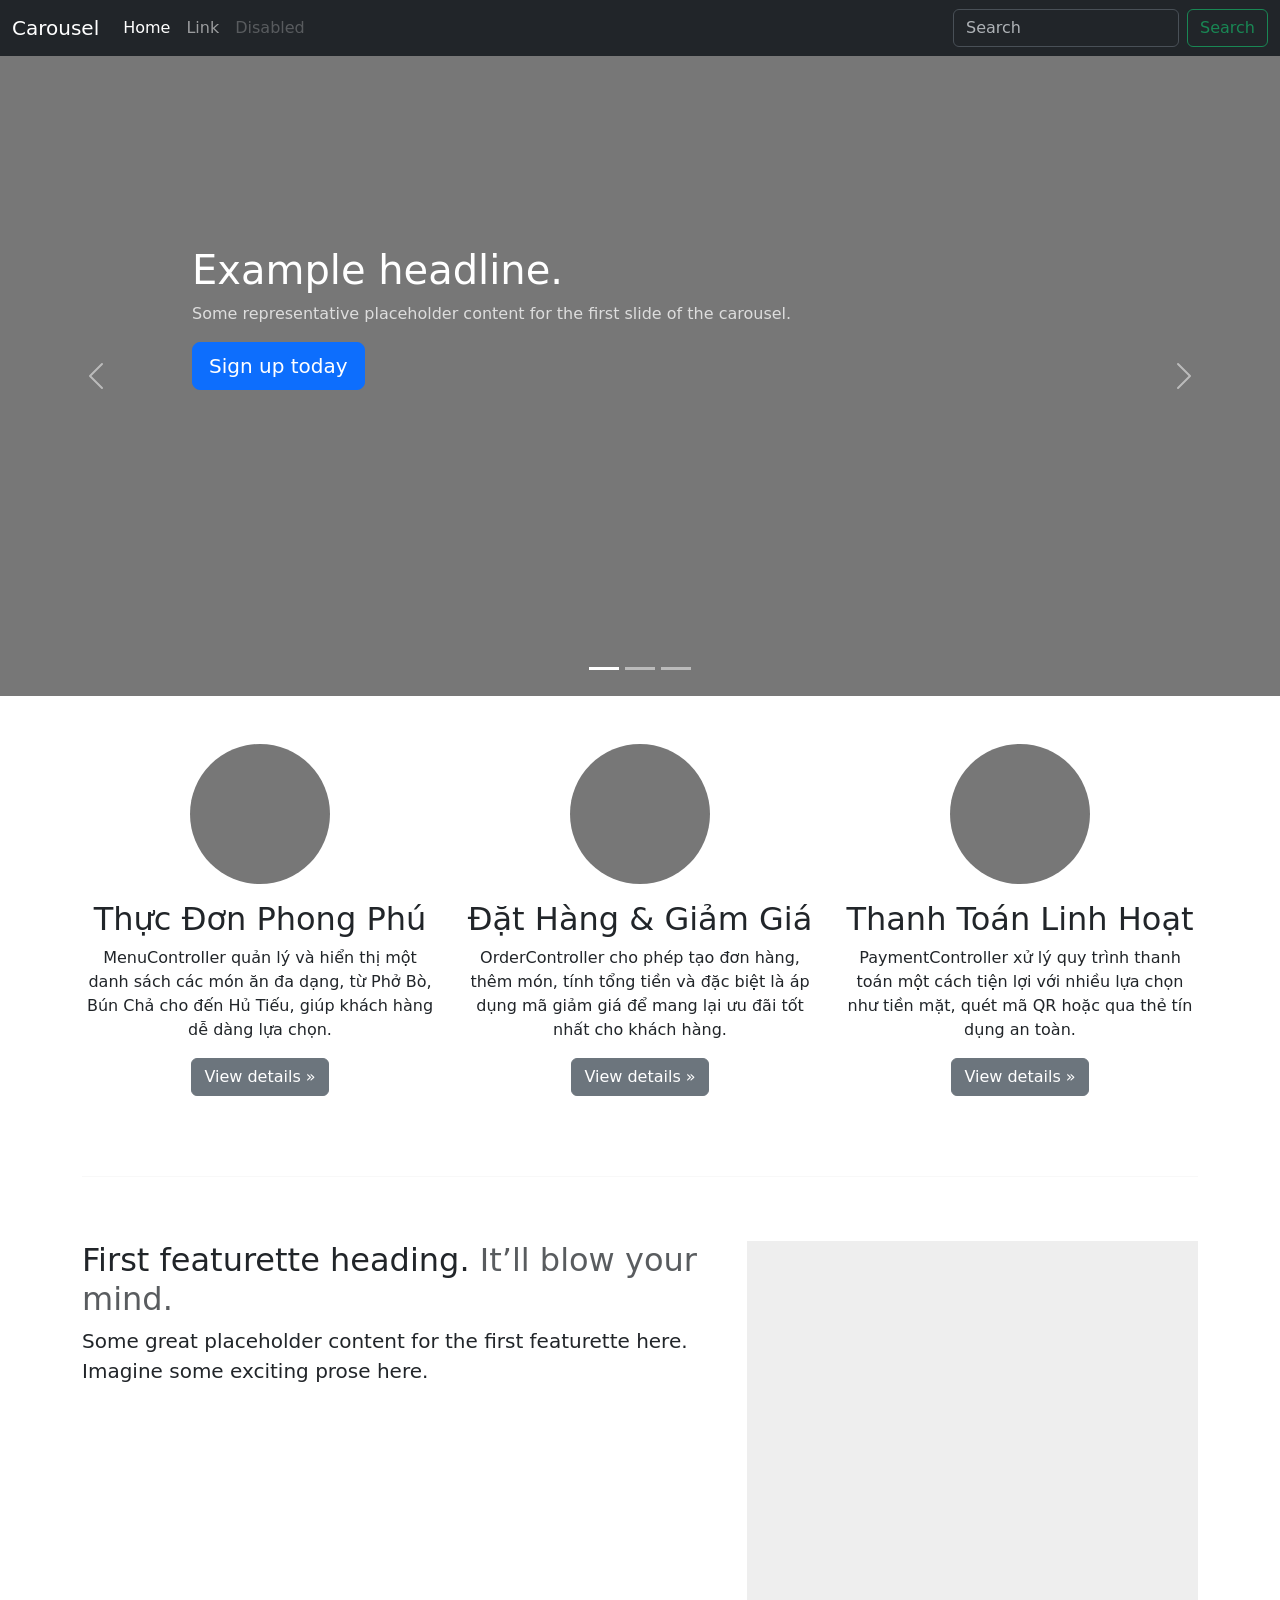
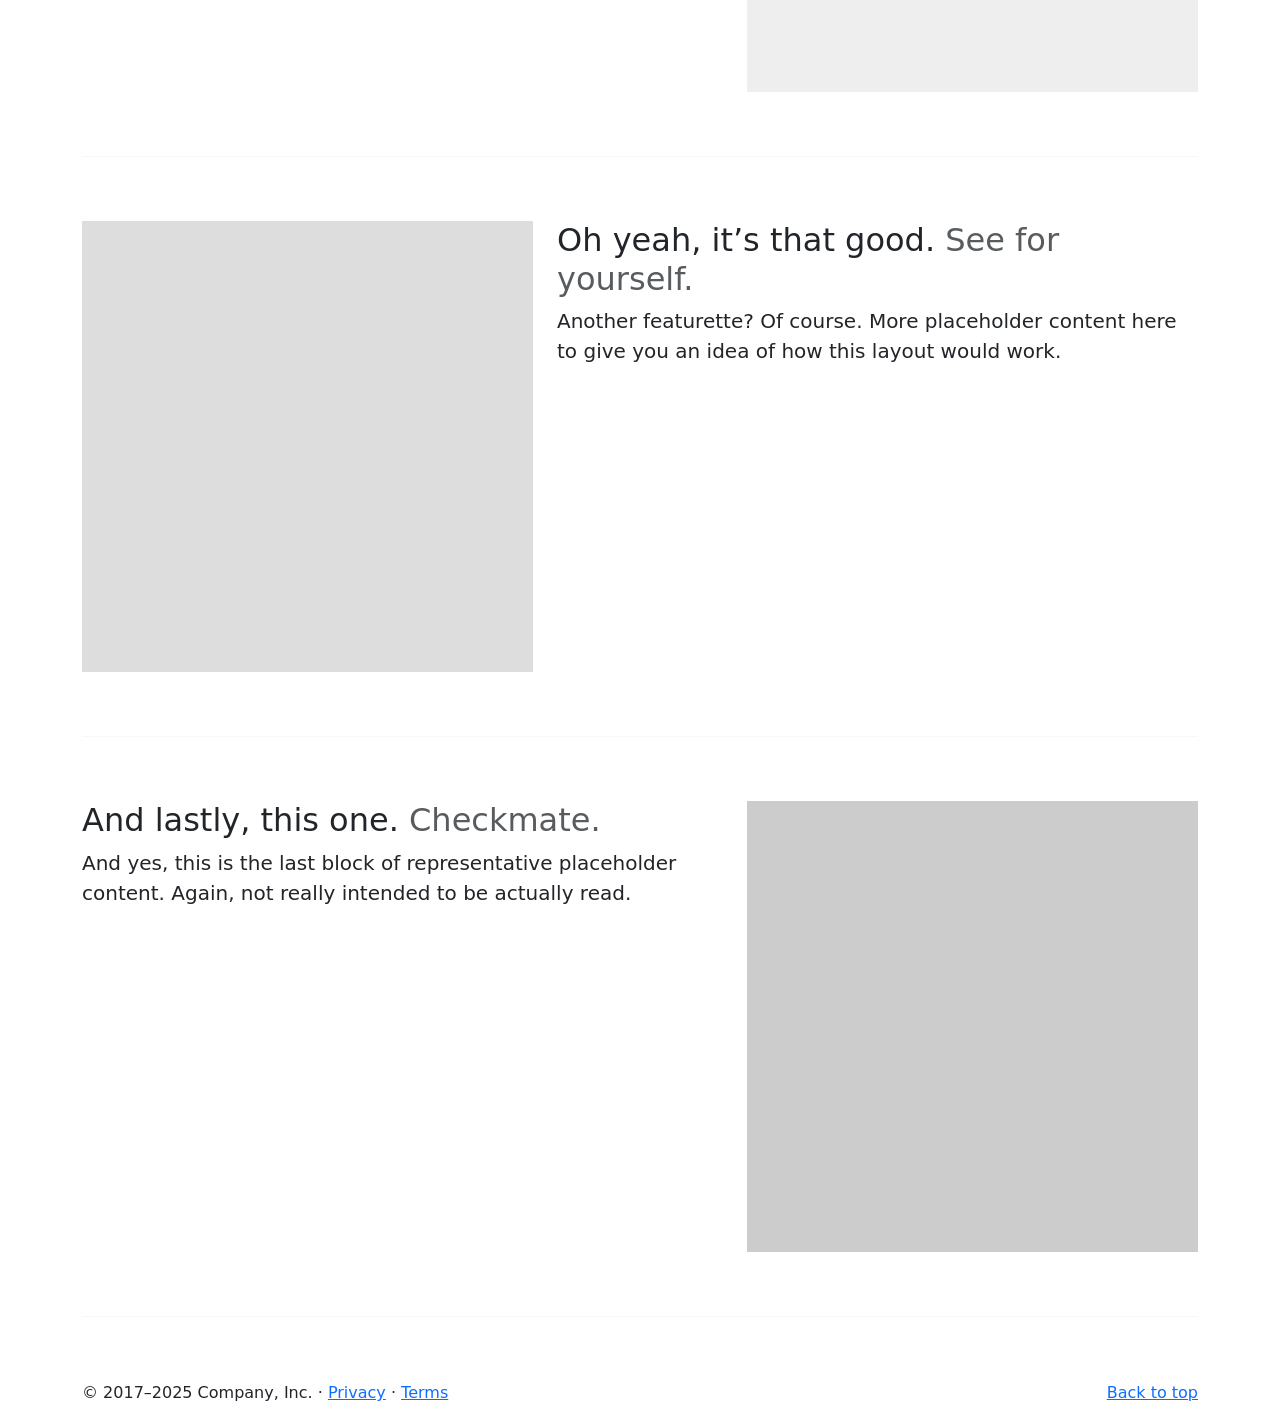
==== src/view/index.html @ 0b83746d "Thêm folder src/view chứa file index.html" ====
<!doctype html>
<html lang="en" data-bs-theme="auto">
  <head>
    <meta charset="utf-8">
    <meta name="viewport" content="width=device-width, initial-scale=1">
    <title>Carousel Template · Bootstrap v5.3</title>

    <link href="https://cdn.jsdelivr.net/npm/bootstrap@5.3.0/dist/css/bootstrap.min.css" rel="stylesheet">

    <style>
      /* --- styles giống demo Bootstrap --- */
      .bd-placeholder-img {
        font-size: 1.125rem;
        text-anchor: middle;
        -webkit-user-select: none;
        -moz-user-select: none;
        user-select: none;
      }

      @media (min-width: 768px) {
        .bd-placeholder-img-lg {
          font-size: 3.5rem;
        }
      }

      .b-example-divider {
        height: 3rem;
        background-color: rgba(0, 0, 0, .1);
        border: solid rgba(0, 0, 0, .15);
        border-width: 1px 0;
        box-shadow: inset 0 .5em 1.5em rgba(0, 0, 0, .1), inset 0 .125em .5em rgba(0, 0, 0, .15);
      }

      .b-example-vr {
        flex-shrink: 0;
        width: 1.5rem;
        height: 100vh;
      }

      .bi {
        vertical-align: -.125em;
        fill: currentColor;
      }

      .nav-scroller {
        position: relative;
        z-index: 2;
        height: 2.75rem;
        overflow-y: hidden;
      }

      .nav-scroller .nav {
        display: flex;
        flex-wrap: nowrap;
        padding-bottom: 1rem;
        margin-top: -1px;
        overflow-x: auto;
        text-align: center;
        white-space: nowrap;
        -webkit-overflow-scrolling: touch;
      }

      /* ensure content không bị che bởi navbar fixed-top */
      body {
        padding-top: 56px;
      }

      /* carousel sizing so it looks like demo */
      :root { --carousel-height: 32rem; }
      @media (min-width: 768px) { :root { --carousel-height: 40rem; } }
      .carousel-item {
        height: var(--carousel-height);
      }
      .carousel-item > svg {
        position: absolute;
        top: 0;
        left: 0;
        width: 100%;
        height: 100%;
      }
      .carousel-caption {
        top: 50%;
        transform: translateY(-50%);
        text-align: left;
      }

      .marketing {
        margin-top: 3rem;
        margin-bottom: 3rem;
      }

      .featurette-divider {
        margin: 4rem 0;
        border-top: 1px solid rgba(0,0,0,.1);
      }

      .featurette-image {
        width: 100%;
        height: auto;
      }
    </style>
  </head>
  <body>

<header data-bs-theme="dark">
  <nav class="navbar navbar-expand-md navbar-dark fixed-top bg-dark">
    <div class="container-fluid">
      <a class="navbar-brand" href="#">Carousel</a>
      <button class="navbar-toggler" type="button" data-bs-toggle="collapse" data-bs-target="#navbarCollapse"
              aria-controls="navbarCollapse" aria-expanded="false" aria-label="Toggle navigation">
        <span class="navbar-toggler-icon"></span>
      </button>
      <div class="collapse navbar-collapse" id="navbarCollapse">
        <ul class="navbar-nav me-auto mb-2 mb-md-0">
          <li class="nav-item">
            <a class="nav-link active" aria-current="page" href="#">Home</a>
          </li>
          <li class="nav-item">
            <a class="nav-link" href="#">Link</a>
          </li>
          <li class="nav-item">
            <a class="nav-link disabled" tabindex="-1" aria-disabled="true">Disabled</a>
          </li>
        </ul>
        <form class="d-flex" role="search">
          <input class="form-control me-2" type="search" placeholder="Search" aria-label="Search">
          <button class="btn btn-outline-success" type="submit">Search</button>
        </form>
      </div>
    </div>
  </nav>
</header>

<main>

  <div id="myCarousel" class="carousel slide mb-5" data-bs-ride="carousel">
    <div class="carousel-indicators">
      <button type="button" data-bs-target="#myCarousel" data-bs-slide-to="0" class="active" aria-current="true"
              aria-label="Slide 1"></button>
      <button type="button" data-bs-target="#myCarousel" data-bs-slide-to="1" aria-label="Slide 2"></button>
      <button type="button" data-bs-target="#myCarousel" data-bs-slide-to="2" aria-label="Slide 3"></button>
    </div>
    <div class="carousel-inner">
      <div class="carousel-item active">
        <svg class="bd-placeholder-img" width="100%" height="100%" xmlns="http://www.w3.org/2000/svg"
             aria-hidden="true" preserveAspectRatio="xMidYMid slice" focusable="false">
          <rect width="100%" height="100%" fill="#777"></rect>
        </svg>
        <div class="container">
          <div class="carousel-caption text-start">
            <h1>Example headline.</h1>
            <p class="opacity-75">Some representative placeholder content for the first slide of the carousel.</p>
            <p><a class="btn btn-lg btn-primary" href="#">Sign up today</a></p>
          </div>
        </div>
      </div>

      <div class="carousel-item">
        <svg class="bd-placeholder-img" width="100%" height="100%" xmlns="http://www.w3.org/2000/svg"
             aria-hidden="true" preserveAspectRatio="xMidYMid slice" focusable="false">
          <rect width="100%" height="100%" fill="#666"></rect>
        </svg>
        <div class="container">
          <div class="carousel-caption">
            <h1>Another example headline.</h1>
            <p>Some representative placeholder content for the second slide of the carousel.</p>
            <p><a class="btn btn-lg btn-primary" href="#">Learn more</a></p>
          </div>
        </div>
      </div>

      <div class="carousel-item">
        <svg class="bd-placeholder-img" width="100%" height="100%" xmlns="http://www.w3.org/2000/svg"
             aria-hidden="true" preserveAspectRatio="xMidYMid slice" focusable="false">
          <rect width="100%" height="100%" fill="#555"></rect>
        </svg>
        <div class="container">
          <div class="carousel-caption text-end">
            <h1>One more for good measure.</h1>
            <p>Some representative placeholder content for the third slide of this carousel.</p>
            <p><a class="btn btn-lg btn-primary" href="#">Browse gallery</a></p>
          </div>
        </div>
      </div>
    </div>

    <button class="carousel-control-prev" type="button" data-bs-target="#myCarousel" data-bs-slide="prev">
      <span class="carousel-control-prev-icon" aria-hidden="true"></span>
      <span class="visually-hidden">Previous</span>
    </button>
    <button class="carousel-control-next" type="button" data-bs-target="#myCarousel" data-bs-slide="next">
      <span class="carousel-control-next-icon" aria-hidden="true"></span>
      <span class="visually-hidden">Next</span>
    </button>
  </div>

  <div class="container marketing">

    <div class="row">
      <div class="col-lg-4 text-center">
        <svg class="bd-placeholder-img rounded-circle" width="140" height="140" xmlns="http://www.w3.org/2000/svg"
             role="img" aria-label="Placeholder" preserveAspectRatio="xMidYMid slice" focusable="false">
          <rect width="100%" height="100%" fill="#777"></rect>
        </svg>
        <h2 class="fw-normal mt-3">Thực Đơn Phong Phú</h2>
        <p>MenuController quản lý và hiển thị một danh sách các món ăn đa dạng, từ Phở Bò, Bún Chả cho đến Hủ Tiếu, giúp khách hàng dễ dàng lựa chọn.</p>
        <p><a class="btn btn-secondary" href="#">View details »</a></p>
      </div>

      <div class="col-lg-4 text-center">
        <svg class="bd-placeholder-img rounded-circle" width="140" height="140" xmlns="http://www.w3.org/2000/svg"
             role="img" aria-label="Placeholder" preserveAspectRatio="xMidYMid slice" focusable="false">
          <rect width="100%" height="100%" fill="#777"></rect>
        </svg>
        <h2 class="fw-normal mt-3">Đặt Hàng & Giảm Giá</h2>
        <p>OrderController cho phép tạo đơn hàng, thêm món, tính tổng tiền và đặc biệt là áp dụng mã giảm giá để mang lại ưu đãi tốt nhất cho khách hàng.</p>
        <p><a class="btn btn-secondary" href="#">View details »</a></p>
      </div>

      <div class="col-lg-4 text-center">
        <svg class="bd-placeholder-img rounded-circle" width="140" height="140" xmlns="http://www.w3.org/2000/svg"
             role="img" aria-label="Placeholder" preserveAspectRatio="xMidYMid slice" focusable="false">
          <rect width="100%" height="100%" fill="#777"></rect>
        </svg>
        <h2 class="fw-normal mt-3">Thanh Toán Linh Hoạt</h2>
        <p>PaymentController xử lý quy trình thanh toán một cách tiện lợi với nhiều lựa chọn như tiền mặt, quét mã QR hoặc qua thẻ tín dụng an toàn.</p>
        <p><a class="btn btn-secondary" href="#">View details »</a></p>
      </div>
    </div>

    <hr class="featurette-divider">

    <div class="row featurette">
      <div class="col-md-7">
        <h2 class="featurette-heading">First featurette heading. <span class="text-muted">It’ll blow your mind.</span></h2>
        <p class="lead">Some great placeholder content for the first featurette here. Imagine some exciting prose here.</p>
      </div>
      <div class="col-md-5">
        <svg class="bd-placeholder-img bd-placeholder-img-lg featurette-image img-fluid mx-auto" width="500" height="500"
             xmlns="http://www.w3.org/2000/svg" role="img" aria-label="Placeholder" preserveAspectRatio="xMidYMid slice" focusable="false">
          <rect width="100%" height="100%" fill="#eee"></rect>
        </svg>
      </div>
    </div>

    <hr class="featurette-divider">

    <div class="row featurette">
      <div class="col-md-7 order-md-2">
        <h2 class="featurette-heading">Oh yeah, it’s that good. <span class="text-muted">See for yourself.</span></h2>
        <p class="lead">Another featurette? Of course. More placeholder content here to give you an idea of how this layout would work.</p>
      </div>
      <div class="col-md-5 order-md-1">
        <svg class="bd-placeholder-img bd-placeholder-img-lg featurette-image img-fluid mx-auto" width="500" height="500"
             xmlns="http://www.w3.org/2000/svg" role="img" aria-label="Placeholder" preserveAspectRatio="xMidYMid slice" focusable="false">
          <rect width="100%" height="100%" fill="#ddd"></rect>
        </svg>
      </div>
    </div>

    <hr class="featurette-divider">

    <div class="row featurette">
      <div class="col-md-7">
        <h2 class="featurette-heading">And lastly, this one. <span class="text-muted">Checkmate.</span></h2>
        <p class="lead">And yes, this is the last block of representative placeholder content. Again, not really intended to be actually read.</p>
      </div>
      <div class="col-md-5">
        <svg class="bd-placeholder-img bd-placeholder-img-lg featurette-image img-fluid mx-auto" width="500" height="500"
             xmlns="http://www.w3.org/2000/svg" role="img" aria-label="Placeholder" preserveAspectRatio="xMidYMid slice" focusable="false">
          <rect width="100%" height="100%" fill="#ccc"></rect>
        </svg>
      </div>
    </div>

    <hr class="featurette-divider">

  </div> <footer class="container">
    <p class="float-end"><a href="#">Back to top</a></p>
    <p>© 2017–2025 Company, Inc. · <a href="#">Privacy</a> · <a href="#">Terms</a></p>
  </footer>

</main>

<script src="https://cdn.jsdelivr.net/npm/bootstrap@5.3.0/dist/js/bootstrap.bundle.min.js"></script>
</body>
</html>
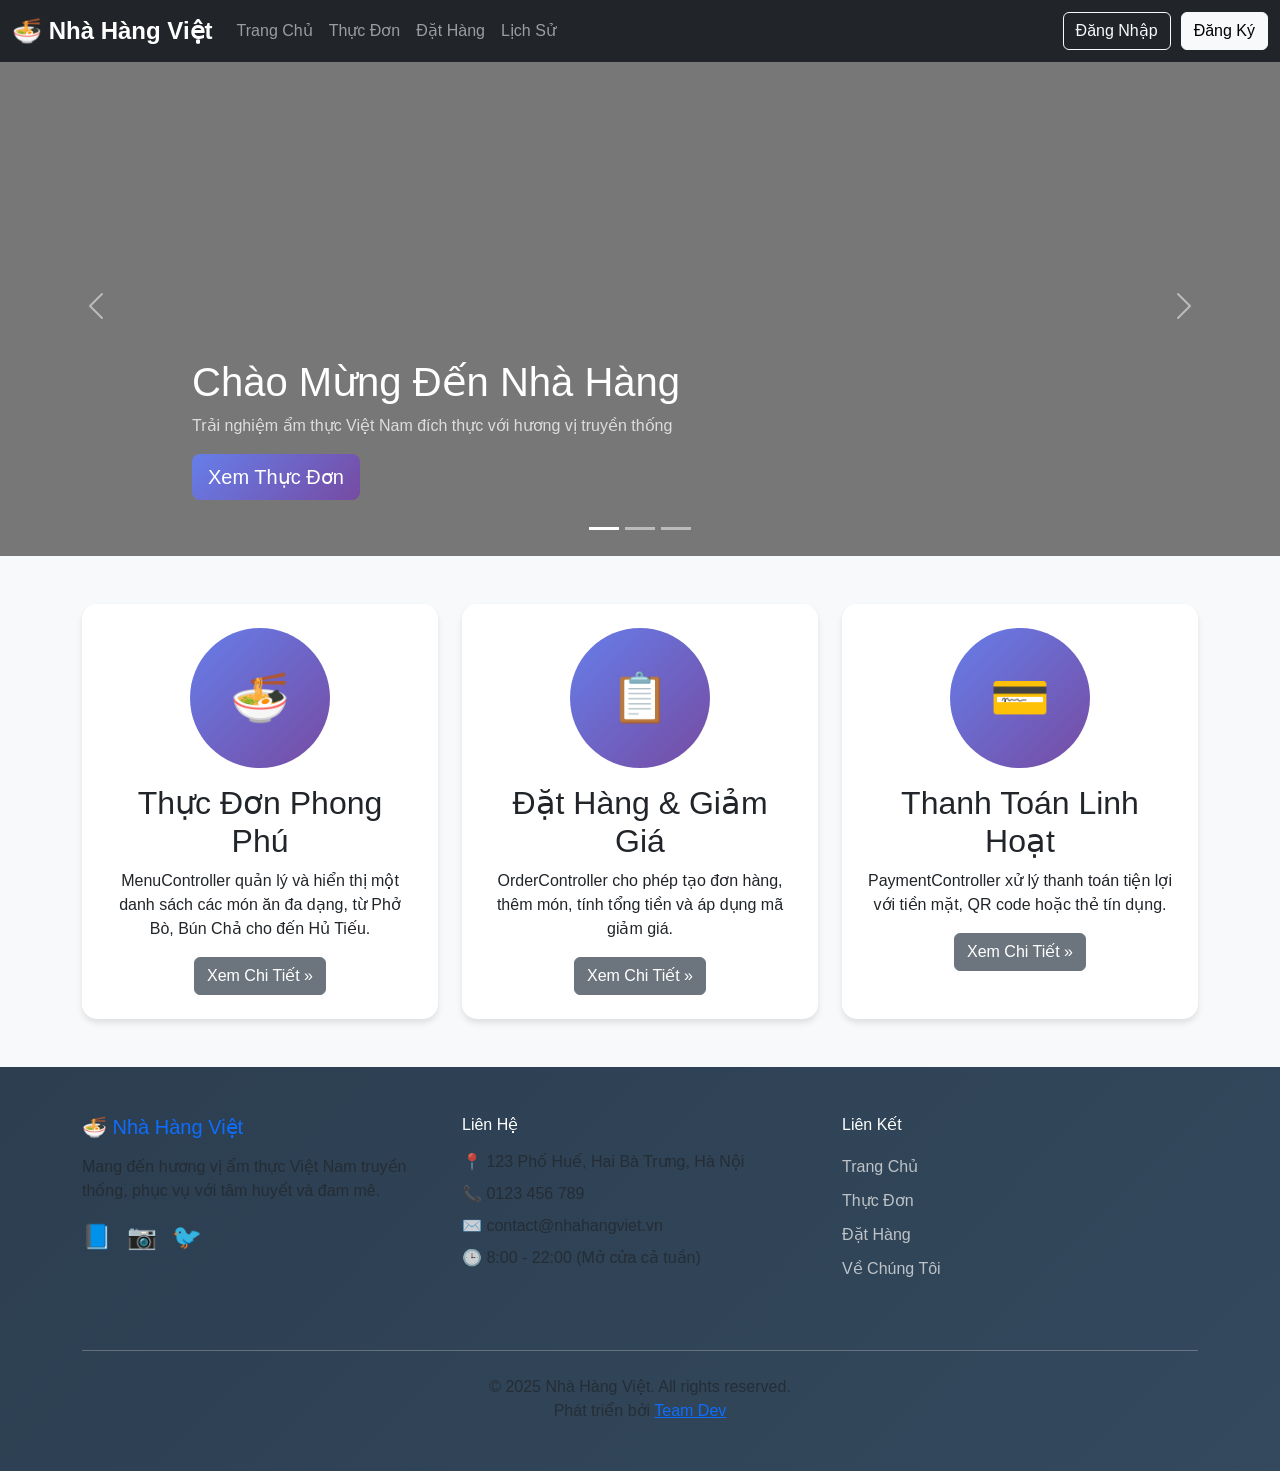
==== commit 0cc1d3b1: "Cập nhật bản mới" ====
--- a/src/view/index.html
+++ b/src/view/index.html
@@ -1,287 +1,1317 @@
 <!doctype html>
-<html lang="en" data-bs-theme="auto">
-  <head>
-    <meta charset="utf-8">
-    <meta name="viewport" content="width=device-width, initial-scale=1">
-    <title>Carousel Template · Bootstrap v5.3</title>
-
-    <link href="https://cdn.jsdelivr.net/npm/bootstrap@5.3.0/dist/css/bootstrap.min.css" rel="stylesheet">
-
-    <style>
-      /* --- styles giống demo Bootstrap --- */
-      .bd-placeholder-img {
-        font-size: 1.125rem;
-        text-anchor: middle;
-        -webkit-user-select: none;
-        -moz-user-select: none;
-        user-select: none;
-      }
-
-      @media (min-width: 768px) {
-        .bd-placeholder-img-lg {
-          font-size: 3.5rem;
-        }
-      }
-
-      .b-example-divider {
-        height: 3rem;
-        background-color: rgba(0, 0, 0, .1);
-        border: solid rgba(0, 0, 0, .15);
-        border-width: 1px 0;
-        box-shadow: inset 0 .5em 1.5em rgba(0, 0, 0, .1), inset 0 .125em .5em rgba(0, 0, 0, .15);
-      }
-
-      .b-example-vr {
-        flex-shrink: 0;
-        width: 1.5rem;
-        height: 100vh;
-      }
-
-      .bi {
-        vertical-align: -.125em;
-        fill: currentColor;
-      }
-
-      .nav-scroller {
-        position: relative;
-        z-index: 2;
-        height: 2.75rem;
-        overflow-y: hidden;
-      }
-
-      .nav-scroller .nav {
-        display: flex;
-        flex-wrap: nowrap;
-        padding-bottom: 1rem;
-        margin-top: -1px;
-        overflow-x: auto;
-        text-align: center;
-        white-space: nowrap;
-        -webkit-overflow-scrolling: touch;
-      }
-
-      /* ensure content không bị che bởi navbar fixed-top */
-      body {
-        padding-top: 56px;
-      }
-
-      /* carousel sizing so it looks like demo */
-      :root { --carousel-height: 32rem; }
-      @media (min-width: 768px) { :root { --carousel-height: 40rem; } }
-      .carousel-item {
-        height: var(--carousel-height);
-      }
-      .carousel-item > svg {
-        position: absolute;
-        top: 0;
-        left: 0;
-        width: 100%;
-        height: 100%;
-      }
-      .carousel-caption {
-        top: 50%;
-        transform: translateY(-50%);
-        text-align: left;
-      }
-
-      .marketing {
-        margin-top: 3rem;
-        margin-bottom: 3rem;
-      }
-
-      .featurette-divider {
-        margin: 4rem 0;
-        border-top: 1px solid rgba(0,0,0,.1);
-      }
-
-      .featurette-image {
-        width: 100%;
-        height: auto;
-      }
-    </style>
-  </head>
-  <body>
-
+<html lang="vi">
+<head>
+  <meta charset="utf-8">
+  <meta name="viewport" content="width=device-width, initial-scale=1">
+  <title>Hệ Thống Quản Lý Nhà Hàng</title>
+  <link href="https://cdn.jsdelivr.net/npm/bootstrap@5.3.0/dist/css/bootstrap.min.css" rel="stylesheet">
+  <link rel="stylesheet" href="styles.css">
+</head>
+<body>
+
+<!-- Navigation -->
 <header data-bs-theme="dark">
   <nav class="navbar navbar-expand-md navbar-dark fixed-top bg-dark">
     <div class="container-fluid">
-      <a class="navbar-brand" href="#">Carousel</a>
-      <button class="navbar-toggler" type="button" data-bs-toggle="collapse" data-bs-target="#navbarCollapse"
-              aria-controls="navbarCollapse" aria-expanded="false" aria-label="Toggle navigation">
+      <a class="navbar-brand" href="#" onclick="showPage('home')">🍜 Nhà Hàng Việt</a>
+      <button class="navbar-toggler" type="button" data-bs-toggle="collapse" data-bs-target="#navbarCollapse">
         <span class="navbar-toggler-icon"></span>
       </button>
       <div class="collapse navbar-collapse" id="navbarCollapse">
         <ul class="navbar-nav me-auto mb-2 mb-md-0">
           <li class="nav-item">
-            <a class="nav-link active" aria-current="page" href="#">Home</a>
+            <a class="nav-link" href="#" onclick="showPage('home')">Trang Chủ</a>
           </li>
           <li class="nav-item">
-            <a class="nav-link" href="#">Link</a>
+            <a class="nav-link" href="#" onclick="showPage('menu')">Thực Đơn</a>
           </li>
           <li class="nav-item">
-            <a class="nav-link disabled" tabindex="-1" aria-disabled="true">Disabled</a>
+            <a class="nav-link" href="#" onclick="showPage('order')">Đặt Hàng</a>
+          </li>
+          <li class="nav-item">
+            <a class="nav-link" href="#" onclick="showPage('history')">Lịch Sử</a>
           </li>
         </ul>
-        <form class="d-flex" role="search">
-          <input class="form-control me-2" type="search" placeholder="Search" aria-label="Search">
-          <button class="btn btn-outline-success" type="submit">Search</button>
-        </form>
+        <div id="authSection" class="auth-buttons">
+          <button class="btn btn-outline-light" onclick="showPage('login')">Đăng Nhập</button>
+          <button class="btn btn-light" onclick="showPage('register')">Đăng Ký</button>
+        </div>
+        <div id="userSection" class="user-info" style="display: none;">
+          <span>👤 <span id="username"></span></span>
+          <button class="btn btn-outline-light btn-sm" onclick="logout()">Đăng Xuất</button>
+        </div>
       </div>
     </div>
   </nav>
 </header>
 
-<main>
-
-  <div id="myCarousel" class="carousel slide mb-5" data-bs-ride="carousel">
+<!-- HOME PAGE -->
+<div id="homePage" class="page active">
+  <div id="myCarousel" class="carousel slide" data-bs-ride="carousel">
     <div class="carousel-indicators">
-      <button type="button" data-bs-target="#myCarousel" data-bs-slide-to="0" class="active" aria-current="true"
-              aria-label="Slide 1"></button>
-      <button type="button" data-bs-target="#myCarousel" data-bs-slide-to="1" aria-label="Slide 2"></button>
-      <button type="button" data-bs-target="#myCarousel" data-bs-slide-to="2" aria-label="Slide 3"></button>
+      <button type="button" data-bs-target="#myCarousel" data-bs-slide-to="0" class="active"></button>
+      <button type="button" data-bs-target="#myCarousel" data-bs-slide-to="1"></button>
+      <button type="button" data-bs-target="#myCarousel" data-bs-slide-to="2"></button>
     </div>
     <div class="carousel-inner">
       <div class="carousel-item active">
-        <svg class="bd-placeholder-img" width="100%" height="100%" xmlns="http://www.w3.org/2000/svg"
-             aria-hidden="true" preserveAspectRatio="xMidYMid slice" focusable="false">
+        <svg class="bd-placeholder-img" width="100%" height="100%" xmlns="http://www.w3.org/2000/svg">
           <rect width="100%" height="100%" fill="#777"></rect>
         </svg>
         <div class="container">
           <div class="carousel-caption text-start">
-            <h1>Example headline.</h1>
-            <p class="opacity-75">Some representative placeholder content for the first slide of the carousel.</p>
-            <p><a class="btn btn-lg btn-primary" href="#">Sign up today</a></p>
-          </div>
-        </div>
-      </div>
-
+            <h1>Chào Mừng Đến Nhà Hàng</h1>
+            <p class="opacity-75">Trải nghiệm ẩm thực Việt Nam đích thực với hương vị truyền thống</p>
+            <p><button class="btn btn-lg btn-primary" onclick="showPage('menu')">Xem Thực Đơn</button></p>
+          </div>
+        </div>
+      </div>
       <div class="carousel-item">
-        <svg class="bd-placeholder-img" width="100%" height="100%" xmlns="http://www.w3.org/2000/svg"
-             aria-hidden="true" preserveAspectRatio="xMidYMid slice" focusable="false">
+        <svg class="bd-placeholder-img" width="100%" height="100%" xmlns="http://www.w3.org/2000/svg">
           <rect width="100%" height="100%" fill="#666"></rect>
         </svg>
         <div class="container">
           <div class="carousel-caption">
-            <h1>Another example headline.</h1>
-            <p>Some representative placeholder content for the second slide of the carousel.</p>
-            <p><a class="btn btn-lg btn-primary" href="#">Learn more</a></p>
-          </div>
-        </div>
-      </div>
-
+            <h1>Thực Đơn Phong Phú</h1>
+            <p>Từ Phở Bò, Bún Chả đến các món ăn đặc sản khác</p>
+            <p><button class="btn btn-lg btn-primary" onclick="showPage('menu')">Xem Thực Đơn</button></p>
+          </div>
+        </div>
+      </div>
       <div class="carousel-item">
-        <svg class="bd-placeholder-img" width="100%" height="100%" xmlns="http://www.w3.org/2000/svg"
-             aria-hidden="true" preserveAspectRatio="xMidYMid slice" focusable="false">
+        <svg class="bd-placeholder-img" width="100%" height="100%" xmlns="http://www.w3.org/2000/svg">
           <rect width="100%" height="100%" fill="#555"></rect>
         </svg>
         <div class="container">
           <div class="carousel-caption text-end">
-            <h1>One more for good measure.</h1>
-            <p>Some representative placeholder content for the third slide of this carousel.</p>
-            <p><a class="btn btn-lg btn-primary" href="#">Browse gallery</a></p>
+            <h1>Đặt Bàn Dễ Dàng</h1>
+            <p>Hệ thống đặt bàn và gọi món trực tuyến tiện lợi</p>
+            <p><button class="btn btn-lg btn-primary" onclick="showPage('order')">Đặt Bàn Ngay</button></p>
           </div>
         </div>
       </div>
     </div>
-
     <button class="carousel-control-prev" type="button" data-bs-target="#myCarousel" data-bs-slide="prev">
-      <span class="carousel-control-prev-icon" aria-hidden="true"></span>
-      <span class="visually-hidden">Previous</span>
+      <span class="carousel-control-prev-icon"></span>
     </button>
     <button class="carousel-control-next" type="button" data-bs-target="#myCarousel" data-bs-slide="next">
-      <span class="carousel-control-next-icon" aria-hidden="true"></span>
-      <span class="visually-hidden">Next</span>
+      <span class="carousel-control-next-icon"></span>
     </button>
   </div>
 
-  <div class="container marketing">
-
+  <div class="container marketing my-5">
+    <div class="row g-4">
+      <div class="col-lg-4">
+        <div class="feature-card p-4 text-center" onclick="showPage('menu')">
+          <div class="feature-icon mb-3">🍜</div>
+          <h2 class="fw-normal">Thực Đơn Phong Phú</h2>
+          <p>MenuController quản lý và hiển thị một danh sách các món ăn đa dạng, từ Phở Bò, Bún Chả cho đến Hủ Tiếu.</p>
+          <button class="btn btn-secondary">Xem Chi Tiết »</button>
+        </div>
+      </div>
+      <div class="col-lg-4">
+        <div class="feature-card p-4 text-center" onclick="showPage('order')">
+          <div class="feature-icon mb-3">📋</div>
+          <h2 class="fw-normal">Đặt Hàng & Giảm Giá</h2>
+          <p>OrderController cho phép tạo đơn hàng, thêm món, tính tổng tiền và áp dụng mã giảm giá.</p>
+          <button class="btn btn-secondary">Xem Chi Tiết »</button>
+        </div>
+      </div>
+      <div class="col-lg-4">
+        <div class="feature-card p-4 text-center" onclick="showPage('order')">
+          <div class="feature-icon mb-3">💳</div>
+          <h2 class="fw-normal">Thanh Toán Linh Hoạt</h2>
+          <p>PaymentController xử lý thanh toán tiện lợi với tiền mặt, QR code hoặc thẻ tín dụng.</p>
+          <button class="btn btn-secondary">Xem Chi Tiết »</button>
+        </div>
+      </div>
+    </div>
+  </div>
+</div>
+
+<!-- REGISTER PAGE -->
+<div id="registerPage" class="page">
+  <div class="content-section">
+    <div class="auth-container">
+      <h2 class="text-center mb-4">Đăng Ký Tài Khoản</h2>
+      <form onsubmit="register(event)">
+        <div class="mb-3">
+          <label class="form-label">Username</label>
+          <input type="text" class="form-control" id="regUsername" required>
+        </div>
+        <div class="mb-3">
+          <label class="form-label">Password</label>
+          <input type="password" class="form-control" id="regPassword" required>
+        </div>
+        <div class="mb-3">
+          <label class="form-label">Nhập lại Password</label>
+          <input type="password" class="form-control" id="regPasswordConfirm" required>
+        </div>
+        <div class="mb-3">
+          <label class="form-label">Vai trò</label>
+          <select class="form-control" id="regRole">
+            <option value="Khách">Khách</option>
+            <option value="Quản lý">Quản lý</option>
+          </select>
+        </div>
+        <button type="submit" class="btn btn-primary w-100">Đăng Ký</button>
+        <p class="text-center mt-3">Đã có tài khoản? <a href="#" onclick="showPage('login')">Đăng nhập</a></p>
+      </form>
+    </div>
+  </div>
+</div>
+
+<!-- LOGIN PAGE -->
+<div id="loginPage" class="page">
+  <div class="content-section">
+    <div class="auth-container">
+      <h2 class="text-center mb-4">Đăng Nhập</h2>
+      <form onsubmit="login(event)">
+        <div class="mb-3">
+          <label class="form-label">Username</label>
+          <input type="text" class="form-control" id="loginUsername" required>
+        </div>
+        <div class="mb-3">
+          <label class="form-label">Password</label>
+          <input type="password" class="form-control" id="loginPassword" required>
+        </div>
+        <button type="submit" class="btn btn-primary w-100">Đăng Nhập</button>
+        <p class="text-center mt-3">Chưa có tài khoản? <a href="#" onclick="showPage('register')">Đăng ký ngay</a></p>
+      </form>
+    </div>
+  </div>
+</div>
+
+<!-- MENU PAGE -->
+<div id="menuPage" class="page">
+  <div class="content-section">
+    <div class="container">
+      <h1 class="text-center mb-5">🍜 Thực Đơn Nhà Hàng</h1>
+      <div class="row" id="menuContainer"></div>
+    </div>
+  </div>
+</div>
+
+<!-- ORDER PAGE -->
+<div id="orderPage" class="page">
+  <div class="content-section">
+    <div class="container">
+      <h1 class="text-center mb-5">📋 Đặt Bàn & Gọi Món</h1>
+      <div class="row">
+        <div class="col-md-8">
+          <div class="card mb-4">
+            <div class="card-body">
+              <h4>Thông tin đặt bàn</h4>
+              <div class="row">
+                <div class="col-md-6 mb-3">
+                  <label class="form-label">ID Bàn</label>
+                  <input type="number" class="form-control" id="tableId" min="1" value="1">
+                </div>
+                <div class="col-md-6 mb-3">
+                  <label class="form-label">Số lượng khách</label>
+                  <input type="number" class="form-control" id="guestCount" min="1" value="2">
+                </div>
+              </div>
+            </div>
+          </div>
+
+          <div class="card">
+            <div class="card-body">
+              <h4>Chọn món</h4>
+              <div id="orderMenuItems"></div>
+            </div>
+          </div>
+        </div>
+
+        <div class="col-md-4">
+          <div class="order-summary">
+            <h4 class="mb-4">Giỏ Hàng</h4>
+            <div id="orderList" class="mb-3">
+              <p class="text-muted text-center">Chưa có món nào</p>
+            </div>
+            <hr>
+            <div class="d-flex justify-content-between mb-2">
+              <strong>Tạm tính:</strong>
+              <strong id="subtotalAmount">0 VND</strong>
+            </div>
+            <div class="mb-3">
+              <label class="form-label">Mã giảm giá</label>
+              <div class="input-group">
+                <input type="text" class="form-control" id="discountCode" placeholder="Nhập mã">
+                <button class="btn btn-outline-secondary" onclick="applyDiscount()">Áp dụng</button>
+              </div>
+              <small id="discountMessage" class="text-success"></small>
+            </div>
+            <div class="d-flex justify-content-between mb-3">
+              <strong>Giảm giá:</strong>
+              <strong id="discountAmount" class="text-danger">0 VND</strong>
+            </div>
+            <div class="d-flex justify-content-between mb-3">
+              <strong class="fs-5">Tổng cộng:</strong>
+              <strong id="totalAmount" class="text-primary fs-5">0 VND</strong>
+            </div>
+            <button class="btn btn-primary w-100" onclick="reviewOrder()">Xem Lại Đơn Hàng →</button>
+          </div>
+        </div>
+      </div>
+    </div>
+  </div>
+</div>
+
+<!-- REVIEW ORDER PAGE -->
+<div id="reviewPage" class="page">
+  <div class="content-section">
+    <div class="container">
+      <h1 class="text-center mb-5">📝 Xác Nhận Đơn Hàng</h1>
+      <div class="row justify-content-center">
+        <div class="col-md-8">
+          <div class="card mb-4">
+            <div class="card-body">
+              <h4>Thông tin đặt bàn</h4>
+              <div id="reviewTableInfo"></div>
+            </div>
+          </div>
+
+          <div class="card mb-4">
+            <div class="card-body">
+              <h4>Chi tiết đơn hàng</h4>
+              <div id="reviewOrderList"></div>
+              <hr>
+              <div class="d-flex justify-content-between mb-2">
+                <span>Tạm tính:</span>
+                <span id="reviewSubtotal">0 VND</span>
+              </div>
+              <div class="d-flex justify-content-between mb-2">
+                <span>Giảm giá:</span>
+                <span id="reviewDiscount" class="text-danger">0 VND</span>
+              </div>
+              <div class="d-flex justify-content-between">
+                <strong class="fs-5">Tổng thanh toán:</strong>
+                <strong id="reviewTotal" class="text-primary fs-5">0 VND</strong>
+              </div>
+            </div>
+          </div>
+
+          <div class="d-flex gap-3">
+            <button class="btn btn-outline-secondary flex-fill" onclick="showPage('order')">← Quay lại</button>
+            <button class="btn btn-success flex-fill" onclick="proceedToPayment()">Xác nhận & Thanh toán →</button>
+          </div>
+        </div>
+      </div>
+    </div>
+  </div>
+</div>
+
+<!-- PAYMENT PAGE -->
+<div id="paymentPage" class="page">
+  <div class="content-section">
+    <div class="container">
+      <h1 class="text-center mb-5">💳 Thanh Toán</h1>
+      <div class="row justify-content-center">
+        <div class="col-md-8">
+          <div class="card mb-4">
+            <div class="card-body">
+              <h4>Tổng thanh toán</h4>
+              <div class="text-center py-3">
+                <h2 id="paymentTotal" class="text-primary">0 VND</h2>
+              </div>
+            </div>
+          </div>
+
+          <h4 class="mb-3">Chọn phương thức thanh toán</h4>
+          
+          <div class="payment-method" data-method="cash" onclick="selectPayment('cash')">
+            <div class="d-flex align-items-center">
+              <div class="payment-icon">💵</div>
+              <div>
+                <h5>Tiền Mặt</h5>
+                <p class="text-muted mb-0">Thanh toán trực tiếp tại quầy</p>
+              </div>
+            </div>
+          </div>
+
+          <div class="payment-method" data-method="qr" onclick="selectPayment('qr')">
+            <div class="d-flex align-items-center">
+              <div class="payment-icon">📱</div>
+              <div>
+                <h5>Quét mã QR</h5>
+                <p class="text-muted mb-0">Thanh toán qua ví điện tử</p>
+              </div>
+            </div>
+          </div>
+          <div id="qrCodeSection" class="payment-details" style="display: none;">
+            <div class="text-center p-4 bg-light rounded">
+              <h5 class="mb-3">Quét mã QR để thanh toán</h5>
+              <div id="qrcode" class="d-flex justify-content-center mb-3"></div>
+              <p class="text-muted mb-2">Ngân hàng: <strong>Vietcombank</strong></p>
+              <p class="text-muted mb-2">Số TK: <strong>1234567890</strong></p>
+              <p class="text-muted">Nội dung: <strong id="qrContent"></strong></p>
+            </div>
+          </div>
+
+          <div class="payment-method" data-method="card" onclick="selectPayment('card')">
+            <div class="d-flex align-items-center">
+              <div class="payment-icon">💳</div>
+              <div>
+                <h5>Thẻ Tín Dụng/Ghi Nợ</h5>
+                <p class="text-muted mb-0">Thanh toán qua thẻ ngân hàng</p>
+              </div>
+            </div>
+          </div>
+          <div id="cardPaymentSection" class="payment-details" style="display: none;">
+            <div class="p-4 bg-light rounded">
+              <h5 class="mb-3">Thông tin thẻ</h5>
+              <div class="mb-3">
+                <label class="form-label">Ngân hàng</label>
+                <select class="form-control" id="bankSelect">
+                  <option value="">Chọn ngân hàng</option>
+                  <option value="Vietcombank">Vietcombank</option>
+                  <option value="Techcombank">Techcombank</option>
+                  <option value="BIDV">BIDV</option>
+                  <option value="VietinBank">VietinBank</option>
+                  <option value="ACB">ACB</option>
+                  <option value="MB Bank">MB Bank</option>
+                </select>
+              </div>
+              <div class="mb-3">
+                <label class="form-label">Số thẻ</label>
+                <input type="text" class="form-control" id="cardNumber" placeholder="1234 5678 9012 3456" maxlength="19">
+              </div>
+              <div class="row">
+                <div class="col-6 mb-3">
+                  <label class="form-label">Ngày hết hạn</label>
+                  <input type="text" class="form-control" id="cardExpiry" placeholder="MM/YY" maxlength="5">
+                </div>
+                <div class="col-6 mb-3">
+                  <label class="form-label">CVV</label>
+                  <input type="text" class="form-control" id="cardCVV" placeholder="123" maxlength="3">
+                </div>
+              </div>
+              <div class="mb-3">
+                <label class="form-label">Tên chủ thẻ</label>
+                <input type="text" class="form-control" id="cardName" placeholder="NGUYEN VAN A">
+              </div>
+            </div>
+          </div>
+
+          <button class="btn btn-success btn-lg w-100 mt-4" onclick="completePayment()">Xác Nhận Thanh Toán</button>
+        </div>
+      </div>
+    </div>
+  </div>
+</div>
+
+<!-- HISTORY PAGE -->
+<div id="historyPage" class="page">
+  <div class="content-section">
+    <div class="container">
+      <h1 class="text-center mb-5">📜 Lịch Sử Đơn Hàng</h1>
+      <div class="row justify-content-center">
+        <div class="col-md-10">
+          <div id="historyList">
+            <p class="text-center text-muted">Chưa có đơn hàng nào</p>
+          </div>
+        </div>
+      </div>
+    </div>
+  </div>
+</div>
+
+<!-- FOOTER -->
+<footer class="footer mt-5">
+  <div class="container py-5">
     <div class="row">
-      <div class="col-lg-4 text-center">
-        <svg class="bd-placeholder-img rounded-circle" width="140" height="140" xmlns="http://www.w3.org/2000/svg"
-             role="img" aria-label="Placeholder" preserveAspectRatio="xMidYMid slice" focusable="false">
-          <rect width="100%" height="100%" fill="#777"></rect>
-        </svg>
-        <h2 class="fw-normal mt-3">Thực Đơn Phong Phú</h2>
-        <p>MenuController quản lý và hiển thị một danh sách các món ăn đa dạng, từ Phở Bò, Bún Chả cho đến Hủ Tiếu, giúp khách hàng dễ dàng lựa chọn.</p>
-        <p><a class="btn btn-secondary" href="#">View details »</a></p>
-      </div>
-
-      <div class="col-lg-4 text-center">
-        <svg class="bd-placeholder-img rounded-circle" width="140" height="140" xmlns="http://www.w3.org/2000/svg"
-             role="img" aria-label="Placeholder" preserveAspectRatio="xMidYMid slice" focusable="false">
-          <rect width="100%" height="100%" fill="#777"></rect>
-        </svg>
-        <h2 class="fw-normal mt-3">Đặt Hàng & Giảm Giá</h2>
-        <p>OrderController cho phép tạo đơn hàng, thêm món, tính tổng tiền và đặc biệt là áp dụng mã giảm giá để mang lại ưu đãi tốt nhất cho khách hàng.</p>
-        <p><a class="btn btn-secondary" href="#">View details »</a></p>
-      </div>
-
-      <div class="col-lg-4 text-center">
-        <svg class="bd-placeholder-img rounded-circle" width="140" height="140" xmlns="http://www.w3.org/2000/svg"
-             role="img" aria-label="Placeholder" preserveAspectRatio="xMidYMid slice" focusable="false">
-          <rect width="100%" height="100%" fill="#777"></rect>
-        </svg>
-        <h2 class="fw-normal mt-3">Thanh Toán Linh Hoạt</h2>
-        <p>PaymentController xử lý quy trình thanh toán một cách tiện lợi với nhiều lựa chọn như tiền mặt, quét mã QR hoặc qua thẻ tín dụng an toàn.</p>
-        <p><a class="btn btn-secondary" href="#">View details »</a></p>
+      <div class="col-md-4 mb-4">
+        <h5 class="text-primary mb-3">🍜 Nhà Hàng Việt</h5>
+        <p class="text-muted">Mang đến hương vị ẩm thực Việt Nam truyền thống, phục vụ với tâm huyết và đam mê.</p>
+        <div class="social-links">
+          <a href="#" class="social-icon">📘</a>
+          <a href="#" class="social-icon">📷</a>
+          <a href="#" class="social-icon">🐦</a>
+        </div>
+      </div>
+      <div class="col-md-4 mb-4">
+        <h6 class="mb-3">Liên Hệ</h6>
+        <p class="text-muted mb-2">📍 123 Phố Huế, Hai Bà Trưng, Hà Nội</p>
+        <p class="text-muted mb-2">📞 0123 456 789</p>
+        <p class="text-muted mb-2">✉️ contact@nhahangviet.vn</p>
+        <p class="text-muted">🕒 8:00 - 22:00 (Mở cửa cả tuần)</p>
+      </div>
+      <div class="col-md-4 mb-4">
+        <h6 class="mb-3">Liên Kết</h6>
+        <ul class="list-unstyled">
+          <li><a href="#" onclick="showPage('home')" class="footer-link">Trang Chủ</a></li>
+          <li><a href="#" onclick="showPage('menu')" class="footer-link">Thực Đơn</a></li>
+          <li><a href="#" onclick="showPage('order')" class="footer-link">Đặt Hàng</a></li>
+          <li><a href="#" class="footer-link">Về Chúng Tôi</a></li>
+        </ul>
       </div>
     </div>
-
-    <hr class="featurette-divider">
-
-    <div class="row featurette">
-      <div class="col-md-7">
-        <h2 class="featurette-heading">First featurette heading. <span class="text-muted">It’ll blow your mind.</span></h2>
-        <p class="lead">Some great placeholder content for the first featurette here. Imagine some exciting prose here.</p>
-      </div>
-      <div class="col-md-5">
-        <svg class="bd-placeholder-img bd-placeholder-img-lg featurette-image img-fluid mx-auto" width="500" height="500"
-             xmlns="http://www.w3.org/2000/svg" role="img" aria-label="Placeholder" preserveAspectRatio="xMidYMid slice" focusable="false">
-          <rect width="100%" height="100%" fill="#eee"></rect>
-        </svg>
-      </div>
+    <hr class="my-4">
+    <div class="text-center text-muted">
+      <p class="mb-0">© 2025 Nhà Hàng Việt. All rights reserved.</p>
+      <p class="mb-0">Phát triển bởi <a href="#" class="text-primary">Team Dev</a></p>
     </div>
-
-    <hr class="featurette-divider">
-
-    <div class="row featurette">
-      <div class="col-md-7 order-md-2">
-        <h2 class="featurette-heading">Oh yeah, it’s that good. <span class="text-muted">See for yourself.</span></h2>
-        <p class="lead">Another featurette? Of course. More placeholder content here to give you an idea of how this layout would work.</p>
-      </div>
-      <div class="col-md-5 order-md-1">
-        <svg class="bd-placeholder-img bd-placeholder-img-lg featurette-image img-fluid mx-auto" width="500" height="500"
-             xmlns="http://www.w3.org/2000/svg" role="img" aria-label="Placeholder" preserveAspectRatio="xMidYMid slice" focusable="false">
-          <rect width="100%" height="100%" fill="#ddd"></rect>
-        </svg>
-      </div>
-    </div>
-
-    <hr class="featurette-divider">
-
-    <div class="row featurette">
-      <div class="col-md-7">
-        <h2 class="featurette-heading">And lastly, this one. <span class="text-muted">Checkmate.</span></h2>
-        <p class="lead">And yes, this is the last block of representative placeholder content. Again, not really intended to be actually read.</p>
-      </div>
-      <div class="col-md-5">
-        <svg class="bd-placeholder-img bd-placeholder-img-lg featurette-image img-fluid mx-auto" width="500" height="500"
-             xmlns="http://www.w3.org/2000/svg" role="img" aria-label="Placeholder" preserveAspectRatio="xMidYMid slice" focusable="false">
-          <rect width="100%" height="100%" fill="#ccc"></rect>
-        </svg>
-      </div>
-    </div>
-
-    <hr class="featurette-divider">
-
-  </div> <footer class="container">
-    <p class="float-end"><a href="#">Back to top</a></p>
-    <p>© 2017–2025 Company, Inc. · <a href="#">Privacy</a> · <a href="#">Terms</a></p>
-  </footer>
-
-</main>
+  </div>
+</footer>
 
 <script src="https://cdn.jsdelivr.net/npm/bootstrap@5.3.0/dist/js/bootstrap.bundle.min.js"></script>
+<script src="https://cdnjs.cloudflare.com/ajax/libs/qrcodejs/1.0.0/qrcode.min.js"></script>
+<script src="app.js"></script>
+
+<style>
+/* styles.css content inline for single file */
+body {
+  font-family: 'Segoe UI', Tahoma, Geneva, Verdana, sans-serif;
+  background-color: #f8f9fa;
+}
+
+.page {
+  display: none;
+}
+
+.page.active {
+  display: block;
+}
+
+.navbar-brand {
+  font-size: 1.5rem;
+  font-weight: bold;
+  color: #fff !important;
+}
+
+.auth-buttons {
+  display: flex;
+  gap: 10px;
+}
+
+.user-info {
+  color: #fff;
+  margin-right: 15px;
+  display: flex;
+  align-items: center;
+  gap: 10px;
+}
+
+.carousel {
+  margin-top: 56px;
+}
+
+.carousel-item {
+  height: 500px;
+}
+
+.bd-placeholder-img {
+  background: linear-gradient(135deg, #667eea 0%, #764ba2 100%);
+}
+
+.feature-card {
+  transition: transform 0.3s, box-shadow 0.3s;
+  cursor: pointer;
+  border-radius: 15px;
+  overflow: hidden;
+  background: #fff;
+  box-shadow: 0 4px 6px rgba(0,0,0,0.1);
+  height: 100%;
+}
+
+.feature-card:hover {
+  transform: translateY(-10px);
+  box-shadow: 0 12px 24px rgba(0,0,0,0.15);
+}
+
+.feature-icon {
+  width: 140px;
+  height: 140px;
+  margin: 0 auto;
+  background: linear-gradient(135deg, #667eea 0%, #764ba2 100%);
+  border-radius: 50%;
+  display: flex;
+  align-items: center;
+  justify-content: center;
+  font-size: 3rem;
+  color: white;
+}
+
+.auth-container {
+  max-width: 400px;
+  margin: 100px auto;
+  padding: 40px;
+  background: white;
+  border-radius: 20px;
+  box-shadow: 0 10px 40px rgba(0,0,0,0.1);
+}
+
+.menu-item {
+  background: white;
+  border-radius: 15px;
+  padding: 20px;
+  margin-bottom: 20px;
+  box-shadow: 0 4px 6px rgba(0,0,0,0.1);
+  transition: transform 0.3s;
+  height: 100%;
+}
+
+.menu-item:hover {
+  transform: scale(1.02);
+}
+
+.food-image {
+  width: 100%;
+  height: 200px;
+  object-fit: cover;
+  border-radius: 10px;
+  margin-bottom: 15px;
+}
+
+.order-summary {
+  background: white;
+  border-radius: 15px;
+  padding: 25px;
+  position: sticky;
+  top: 80px;
+  box-shadow: 0 4px 6px rgba(0,0,0,0.1);
+}
+
+.payment-method {
+  border: 2px solid #e0e0e0;
+  border-radius: 15px;
+  padding: 25px;
+  margin-bottom: 15px;
+  cursor: pointer;
+  transition: all 0.3s;
+  background: white;
+}
+
+.payment-method:hover {
+  border-color: #667eea;
+  background: #f8f9ff;
+}
+
+.payment-method.selected {
+  border-color: #667eea;
+  background: #f0f3ff;
+  box-shadow: 0 4px 12px rgba(102, 126, 234, 0.2);
+}
+
+.payment-icon {
+  font-size: 2rem;
+  margin-right: 20px;
+}
+
+.payment-details {
+  margin-top: 15px;
+  margin-bottom: 15px;
+  animation: slideDown 0.3s ease;
+}
+
+@keyframes slideDown {
+  from {
+    opacity: 0;
+    transform: translateY(-10px);
+  }
+  to {
+    opacity: 1;
+    transform: translateY(0);
+  }
+}
+
+.content-section {
+  margin-top: 80px;
+  min-height: 600px;
+  margin-bottom: 50px;
+}
+
+.btn-primary {
+  background: linear-gradient(135deg, #667eea 0%, #764ba2 100%);
+  border: none;
+}
+
+.btn-primary:hover {
+  background: linear-gradient(135deg, #764ba2 0%, #667eea 100%);
+}
+
+.footer {
+  background: linear-gradient(135deg, #2c3e50 0%, #34495e 100%);
+  color: white;
+  margin-top: auto;
+}
+
+.footer h5, .footer h6 {
+  color: white;
+}
+
+.social-links {
+  display: flex;
+  gap: 15px;
+  margin-top: 15px;
+}
+
+.social-icon {
+  font-size: 1.5rem;
+  text-decoration: none;
+  transition: transform 0.3s;
+  display: inline-block;
+}
+
+.social-icon:hover {
+  transform: scale(1.2);
+}
+
+.footer-link {
+  color: #bdc3c7;
+  text-decoration: none;
+  display: block;
+  padding: 5px 0;
+  transition: color 0.3s;
+}
+
+.footer-link:hover {
+  color: #667eea;
+}
+
+.card {
+  border: none;
+  box-shadow: 0 4px 6px rgba(0,0,0,0.1);
+  border-radius: 15px;
+}
+
+#qrcode {
+  background: white;
+  padding: 20px;
+  border-radius: 10px;
+  display: inline-block;
+}
+
+.order-item {
+  display: flex;
+  align-items: center;
+  gap: 15px;
+  padding: 15px;
+  border: 1px solid #e0e0e0;
+  border-radius: 10px;
+  margin-bottom: 15px;
+  background: white;
+}
+
+.order-item img {
+  width: 60px;
+  height: 60px;
+  object-fit: cover;
+  border-radius: 8px;
+}
+
+.history-card {
+  background: white;
+  border-radius: 15px;
+  padding: 25px;
+  margin-bottom: 20px;
+  box-shadow: 0 4px 6px rgba(0,0,0,0.1);
+  transition: transform 0.3s;
+}
+
+.history-card:hover {
+  transform: translateY(-5px);
+  box-shadow: 0 8px 16px rgba(0,0,0,0.15);
+}
+
+.history-header {
+  display: flex;
+  justify-content: space-between;
+  align-items: center;
+  margin-bottom: 15px;
+  padding-bottom: 15px;
+  border-bottom: 2px solid #f0f0f0;
+}
+
+.order-id {
+  font-size: 1.2rem;
+  font-weight: bold;
+  color: #667eea;
+}
+
+.order-date {
+  color: #6c757d;
+  font-size: 0.9rem;
+}
+
+.order-status {
+  display: inline-block;
+  padding: 5px 15px;
+  border-radius: 20px;
+  font-size: 0.85rem;
+  font-weight: 600;
+}
+
+.status-completed {
+  background: #d4edda;
+  color: #155724;
+}
+
+.status-pending {
+  background: #fff3cd;
+  color: #856404;
+}
+
+.history-items {
+  margin: 15px 0;
+}
+
+.history-item {
+  display: flex;
+  justify-content: space-between;
+  padding: 8px 0;
+  border-bottom: 1px solid #f0f0f0;
+}
+
+.history-item:last-child {
+  border-bottom: none;
+}
+
+.history-total {
+  display: flex;
+  justify-content: space-between;
+  align-items: center;
+  margin-top: 15px;
+  padding-top: 15px;
+  border-top: 2px solid #f0f0f0;
+  font-size: 1.1rem;
+  font-weight: bold;
+}
+</style>
+
+<script>
+// app.js content inline for single file
+let currentUser = null;
+let users = [];
+let currentOrder = [];
+let selectedPaymentMethod = null;
+let discountApplied = 0;
+let discountCode = '';
+let orderHistory = [];
+
+// Menu data
+const menuData = [
+  {id: 1, name: "Phở Bò", price: 50000, description: "Phở bò tái nạm truyền thống", image: "https://images.unsplash.com/photo-1585032226651-759b368d7246?w=400"},
+  {id: 2, name: "Phở Gà", price: 45000, description: "Phở gà xé phay", image: "https://images.unsplash.com/photo-1582878826629-29b7ad1cdc43?w=400"},
+  {id: 3, name: "Bún Bò Huế", price: 55000, description: "Bún bò cay nồng", image: "https://images.unsplash.com/photo-1559847844-5315695dadae?w=400"},
+  {id: 4, name: "Bún Chả", price: 60000, description: "Bún chả Hà Nội", image: "https://images.unsplash.com/photo-1565299585323-38d6b0865b47?w=400"},
+  {id: 5, name: "Bánh Cuốn", price: 40000, description: "Bánh cuốn nóng", image: "https://images.unsplash.com/photo-1626804475297-41608ea09aeb?w=400"},
+  {id: 6, name: "Bánh Mì", price: 20000, description: "Bánh mì pate thịt", image: "https://images.unsplash.com/photo-1598511726623-d2e9996892f0?w=400"},
+  {id: 7, name: "Xôi Xéo", price: 25000, description: "Xôi xéo hành phi", image: "https://images.unsplash.com/photo-1625869016774-3a92be2ae2cd?w=400"},
+  {id: 8, name: "Miến Gà", price: 45000, description: "Miến gà thanh đạm", image: "https://images.unsplash.com/photo-1569562211093-4ed0d0758f12?w=400"},
+  {id: 9, name: "Cháo Lòng", price: 35000, description: "Cháo lòng nóng hổi", image: "https://images.unsplash.com/photo-1571167102212-f0d4e1e53f43?w=400"},
+  {id: 10, name: "Hủ Tiếu Nam Vang", price: 50000, description: "Hủ tiếu Nam Vang", image: "https://images.unsplash.com/photo-1582878826629-29b7ad1cdc43?w=400"}
+];
+
+// Discount codes
+const discountCodes = {
+  'GIAM10': 10,
+  'GIAM20': 20,
+  'GIAM50': 50
+};
+
+function initMenu() {
+  const menuContainer = document.getElementById('menuContainer');
+  const orderMenuItems = document.getElementById('orderMenuItems');
+  
+  let menuHTML = '';
+  let orderHTML = '';
+  
+  menuData.forEach(item => {
+    menuHTML += `
+      <div class="col-md-6 col-lg-4 mb-4">
+        <div class="menu-item">
+          <img src="${item.image}" alt="${item.name}" class="food-image">
+          <h3>${item.name}</h3>
+          <p class="text-muted">${item.description}</p>
+          <div class="d-flex justify-content-between align-items-center">
+            <h4 class="text-primary mb-0">${item.price.toLocaleString()} VND</h4>
+            <button class="btn btn-primary btn-sm" onclick="showPage('order')">Đặt món</button>
+          </div>
+        </div>
+      </div>
+    `;
+    
+    orderHTML += `
+      <div class="order-item">
+        <img src="${item.image}" alt="${item.name}">
+        <div class="flex-grow-1">
+          <strong>${item.name}</strong><br>
+          <small class="text-muted">${item.description}</small><br>
+          <span class="text-primary">${item.price.toLocaleString()} VND</span>
+        </div>
+        <div class="d-flex gap-2 align-items-center">
+          <input type="number" class="form-control" style="width: 80px" min="0" value="0" 
+                 data-id="${item.id}" data-name="${item.name}" data-price="${item.price}" data-image="${item.image}">
+          <button class="btn btn-primary btn-sm" onclick="addToOrder(this)">Thêm</button>
+        </div>
+      </div>
+    `;
+  });
+  
+  menuContainer.innerHTML = menuHTML;
+  orderMenuItems.innerHTML = orderHTML;
+}
+
+function showPage(pageId) {
+  document.querySelectorAll('.page').forEach(p => p.classList.remove('active'));
+  document.getElementById(pageId + 'Page').classList.add('active');
+  window.scrollTo(0, 0);
+  
+  // Update history when showing history page
+  if (pageId === 'history') {
+    displayOrderHistory();
+  }
+}
+
+function register(e) {
+  e.preventDefault();
+  const username = document.getElementById('regUsername').value;
+  const password = document.getElementById('regPassword').value;
+  const confirmPassword = document.getElementById('regPasswordConfirm').value;
+  const role = document.getElementById('regRole').value;
+
+  if (password !== confirmPassword) {
+    alert('Mật khẩu không khớp!');
+    return;
+  }
+
+  if (users.find(u => u.username === username)) {
+    alert('Username đã tồn tại!');
+    return;
+  }
+
+  users.push({ username, password, role });
+  alert('✅ Đăng ký thành công! Bạn có thể đăng nhập.');
+  showPage('login');
+}
+
+function login(e) {
+  e.preventDefault();
+  const username = document.getElementById('loginUsername').value;
+  const password = document.getElementById('loginPassword').value;
+
+  const user = users.find(u => u.username === username && u.password === password);
+  if (user) {
+    currentUser = user;
+    document.getElementById('authSection').style.display = 'none';
+    document.getElementById('userSection').style.display = 'flex';
+    document.getElementById('username').textContent = user.username;
+    alert('✅ Đăng nhập thành công! Chào ' + user.username);
+    showPage('home');
+  } else {
+    alert('❌ Sai username hoặc password!');
+  }
+}
+
+function logout() {
+  currentUser = null;
+  document.getElementById('authSection').style.display = 'flex';
+  document.getElementById('userSection').style.display = 'none';
+  currentOrder = [];
+  discountApplied = 0;
+  showPage('home');
+}
+
+function addToOrder(btn) {
+  const input = btn.previousElementSibling;
+  const quantity = parseInt(input.value);
+  if (quantity <= 0) {
+    alert('Vui lòng nhập số lượng!');
+    return;
+  }
+
+  const id = parseInt(input.dataset.id);
+  const name = input.dataset.name;
+  const price = parseInt(input.dataset.price);
+  const image = input.dataset.image;
+  
+  const existingItem = currentOrder.find(o => o.id === id);
+  if (existingItem) {
+    existingItem.quantity += quantity;
+  } else {
+    currentOrder.push({ id, name, price, image, quantity });
+  }
+
+  updateOrderSummary();
+  alert(`✅ Đã thêm ${quantity} x ${name}`);
+  input.value = 0;
+}
+
+function updateOrderSummary() {
+  const orderList = document.getElementById('orderList');
+  let html = '';
+  let subtotal = 0;
+
+  if (currentOrder.length === 0) {
+    html = '<p class="text-muted text-center">Chưa có món nào</p>';
+  } else {
+    currentOrder.forEach(order => {
+      const itemTotal = order.price * order.quantity;
+      subtotal += itemTotal;
+      html += `
+        <div class="d-flex justify-content-between align-items-center mb-2 pb-2 border-bottom">
+          <div class="d-flex align-items-center gap-2">
+            <img src="${order.image}" style="width: 40px; height: 40px; object-fit: cover; border-radius: 5px;">
+            <div>
+              <div><strong>${order.name}</strong></div>
+              <small class="text-muted">${order.quantity} x ${order.price.toLocaleString()}</small>
+            </div>
+          </div>
+          <div class="text-end">
+            <div>${itemTotal.toLocaleString()} VND</div>
+            <button class="btn btn-sm btn-link text-danger p-0" onclick="removeFromOrder(${order.id})">Xóa</button>
+          </div>
+        </div>
+      `;
+    });
+  }
+
+  orderList.innerHTML = html;
+  document.getElementById('subtotalAmount').textContent = subtotal.toLocaleString() + ' VND';
+  
+  const discount = Math.floor(subtotal * discountApplied / 100);
+  const total = subtotal - discount;
+  
+  document.getElementById('discountAmount').textContent = '-' + discount.toLocaleString() + ' VND';
+  document.getElementById('totalAmount').textContent = total.toLocaleString() + ' VND';
+}
+
+function removeFromOrder(id) {
+  currentOrder = currentOrder.filter(o => o.id !== id);
+  updateOrderSummary();
+}
+
+function applyDiscount() {
+  const code = document.getElementById('discountCode').value.trim().toUpperCase();
+  const message = document.getElementById('discountMessage');
+  
+  if (!code) {
+    message.textContent = '';
+    return;
+  }
+  
+  if (discountCodes[code]) {
+    discountApplied = discountCodes[code];
+    discountCode = code;
+    message.textContent = `✅ Áp dụng mã giảm ${discountApplied}% thành công!`;
+    message.className = 'text-success';
+    updateOrderSummary();
+  } else {
+    message.textContent = '❌ Mã giảm giá không hợp lệ!';
+    message.className = 'text-danger';
+    discountApplied = 0;
+    discountCode = '';
+    updateOrderSummary();
+  }
+}
+
+function reviewOrder() {
+  if (currentOrder.length === 0) {
+    alert('Vui lòng chọn món trước!');
+    return;
+  }
+
+  const tableId = document.getElementById('tableId').value;
+  const guestCount = document.getElementById('guestCount').value;
+  
+  if (!tableId || !guestCount) {
+    alert('Vui lòng điền đầy đủ thông tin đặt bàn!');
+    return;
+  }
+
+  // Show table info
+  document.getElementById('reviewTableInfo').innerHTML = `
+    <p><strong>Bàn số:</strong> ${tableId}</p>
+    <p><strong>Số khách:</strong> ${guestCount} người</p>
+  `;
+
+  // Show order details
+  let html = '';
+  let subtotal = 0;
+  
+  currentOrder.forEach(order => {
+    const itemTotal = order.price * order.quantity;
+    subtotal += itemTotal;
+    html += `
+      <div class="d-flex justify-content-between mb-2">
+        <span>${order.quantity} x ${order.name}</span>
+        <span>${itemTotal.toLocaleString()} VND</span>
+      </div>
+    `;
+  });
+
+  document.getElementById('reviewOrderList').innerHTML = html;
+  
+  const discount = Math.floor(subtotal * discountApplied / 100);
+  const total = subtotal - discount;
+  
+  document.getElementById('reviewSubtotal').textContent = subtotal.toLocaleString() + ' VND';
+  document.getElementById('reviewDiscount').textContent = '-' + discount.toLocaleString() + ' VND';
+  document.getElementById('reviewTotal').textContent = total.toLocaleString() + ' VND';
+  
+  showPage('review');
+}
+
+function proceedToPayment() {
+  const tableId = document.getElementById('tableId').value;
+  const guestCount = document.getElementById('guestCount').value;
+  
+  let subtotal = 0;
+  currentOrder.forEach(order => {
+    subtotal += order.price * order.quantity;
+  });
+  
+  const discount = Math.floor(subtotal * discountApplied / 100);
+  const total = subtotal - discount;
+  
+  document.getElementById('paymentTotal').textContent = total.toLocaleString() + ' VND';
+  
+  alert(`✅ Đã xác nhận đặt bàn ${tableId} cho ${guestCount} người`);
+  showPage('payment');
+}
+
+function selectPayment(method) {
+  // Hide all payment details first
+  document.getElementById('qrCodeSection').style.display = 'none';
+  document.getElementById('cardPaymentSection').style.display = 'none';
+  
+  // Remove selected class from all
+  document.querySelectorAll('.payment-method').forEach(m => m.classList.remove('selected'));
+  
+  // Add selected class to clicked method
+  document.querySelector(`[data-method="${method}"]`).classList.add('selected');
+  selectedPaymentMethod = method;
+  
+  // Show specific payment details
+  if (method === 'qr') {
+    showQRCode();
+  } else if (method === 'card') {
+    document.getElementById('cardPaymentSection').style.display = 'block';
+  }
+}
+
+function showQRCode() {
+  const qrSection = document.getElementById('qrCodeSection');
+  qrSection.style.display = 'block';
+  
+  const orderId = Math.floor(Math.random() * 10000);
+  const total = document.getElementById('paymentTotal').textContent;
+  const content = `NH VIET ${orderId} ${total}`;
+  
+  document.getElementById('qrContent').textContent = content;
+  
+  // Clear previous QR code
+  const qrContainer = document.getElementById('qrcode');
+  qrContainer.innerHTML = '';
+  
+  // Generate new QR code
+  new QRCode(qrContainer, {
+    text: content,
+    width: 200,
+    height: 200,
+    colorDark: "#000000",
+    colorLight: "#ffffff",
+    correctLevel: QRCode.CorrectLevel.H
+  });
+}
+
+function completePayment() {
+  if (!selectedPaymentMethod) {
+    alert('Vui lòng chọn phương thức thanh toán!');
+    return;
+  }
+
+  // Validate card payment
+  if (selectedPaymentMethod === 'card') {
+    const bank = document.getElementById('bankSelect').value;
+    const cardNumber = document.getElementById('cardNumber').value;
+    const cardExpiry = document.getElementById('cardExpiry').value;
+    const cardCVV = document.getElementById('cardCVV').value;
+    const cardName = document.getElementById('cardName').value;
+    
+    if (!bank || !cardNumber || !cardExpiry || !cardCVV || !cardName) {
+      alert('Vui lòng điền đầy đủ thông tin thẻ!');
+      return;
+    }
+  }
+
+  const methods = {
+    'cash': 'Tiền mặt',
+    'qr': 'QR Code',
+    'card': 'Thẻ tín dụng'
+  };
+
+  const orderId = Math.floor(Math.random() * 10000);
+  const total = document.getElementById('paymentTotal').textContent;
+  const tableId = document.getElementById('tableId').value;
+  const guestCount = document.getElementById('guestCount').value;
+  
+  // Get current date and time
+  const now = new Date();
+  const dateStr = now.toLocaleDateString('vi-VN');
+  const timeStr = now.toLocaleTimeString('vi-VN');
+  const fullDateTime = `${dateStr} ${timeStr}`;
+  
+  // Calculate subtotal and discount
+  let subtotal = 0;
+  currentOrder.forEach(order => {
+    subtotal += order.price * order.quantity;
+  });
+  const discount = Math.floor(subtotal * discountApplied / 100);
+  const totalAmount = subtotal - discount;
+  
+  // Save to order history
+  const orderData = {
+    orderId: orderId,
+    tableId: tableId,
+    guestCount: guestCount,
+    items: [...currentOrder],
+    subtotal: subtotal,
+    discount: discount,
+    discountPercent: discountApplied,
+    discountCode: discountCode,
+    total: totalAmount,
+    paymentMethod: methods[selectedPaymentMethod],
+    date: dateStr,
+    time: timeStr,
+    fullDateTime: fullDateTime,
+    timestamp: now.getTime(),
+    status: 'Đã thanh toán'
+  };
+  
+  orderHistory.unshift(orderData); // Add to beginning of array
+  
+  let paymentDetails = `✅ Thanh toán thành công!\n\n`;
+  paymentDetails += `Mã hóa đơn: ${orderId}\n`;
+  paymentDetails += `Bàn số: ${tableId}\n`;
+  paymentDetails += `Thời gian: ${fullDateTime}\n`;
+  paymentDetails += `Phương thức: ${methods[selectedPaymentMethod]}\n`;
+  paymentDetails += `Tổng tiền: ${totalAmount.toLocaleString()} VND\n`;
+  if (discountApplied > 0) {
+    paymentDetails += `Đã áp dụng giảm giá: ${discountApplied}%\n`;
+  }
+  paymentDetails += `Trạng thái: Đã thanh toán\n\n`;
+  paymentDetails += `Cảm ơn quý khách!`;
+  
+  alert(paymentDetails);
+  
+  // Reset everything
+  currentOrder = [];
+  selectedPaymentMethod = null;
+  discountApplied = 0;
+  discountCode = '';
+  document.getElementById('discountCode').value = '';
+  document.getElementById('discountMessage').textContent = '';
+  document.querySelectorAll('.payment-method').forEach(m => m.classList.remove('selected'));
+  document.getElementById('qrCodeSection').style.display = 'none';
+  document.getElementById('cardPaymentSection').style.display = 'none';
+  
+  // Reset card form
+  document.getElementById('bankSelect').value = '';
+  document.getElementById('cardNumber').value = '';
+  document.getElementById('cardExpiry').value = '';
+  document.getElementById('cardCVV').value = '';
+  document.getElementById('cardName').value = '';
+  
+  updateOrderSummary();
+  showPage('home');
+}
+
+function displayOrderHistory() {
+  const historyList = document.getElementById('historyList');
+  
+  console.log('Order history:', orderHistory); // Debug
+  
+  if (!orderHistory || orderHistory.length === 0) {
+    historyList.innerHTML = `
+      <div class="text-center p-5">
+        <div style="font-size: 4rem; margin-bottom: 20px;">📋</div>
+        <h4>Chưa có đơn hàng nào</h4>
+        <p class="text-muted">Hãy đặt món và thanh toán để xem lịch sử đơn hàng</p>
+        <button class="btn btn-primary mt-3" onclick="showPage('order')">Đặt hàng ngay</button>
+      </div>
+    `;
+    return;
+  }
+  
+  let html = '';
+  orderHistory.forEach(order => {
+    html += `
+      <div class="history-card">
+        <div class="history-header">
+          <div>
+            <div class="order-id">#${order.orderId}</div>
+            <div class="order-date">
+              <span>📅 ${order.date}</span>
+              <span class="ms-3">🕐 ${order.time}</span>
+            </div>
+          </div>
+          <div>
+            <span class="order-status status-completed">${order.status}</span>
+          </div>
+        </div>
+        
+        <div class="mb-3">
+          <span class="badge bg-secondary">Bàn ${order.tableId}</span>
+          <span class="badge bg-secondary ms-2">${order.guestCount} khách</span>
+          <span class="badge bg-info ms-2">${order.paymentMethod}</span>
+        </div>
+        
+        <div class="history-items">
+          ${order.items.map(item => `
+            <div class="history-item">
+              <span>${item.quantity} x ${item.name}</span>
+              <span>${(item.price * item.quantity).toLocaleString()} VND</span>
+            </div>
+          `).join('')}
+        </div>
+        
+        ${order.discount > 0 ? `
+          <div class="d-flex justify-content-between text-success mb-2">
+            <span>Giảm giá (${order.discountPercent}% - ${order.discountCode})</span>
+            <span>-${order.discount.toLocaleString()} VND</span>
+          </div>
+        ` : ''}
+        
+        <div class="history-total">
+          <span>Tổng thanh toán</span>
+          <span class="text-primary">${order.total.toLocaleString()} VND</span>
+        </div>
+      </div>
+    `;
+  });
+  
+  historyList.innerHTML = html;
+  console.log('History displayed:', orderHistory.length + ' orders'); // Debug
+}
+
+// Format card number input
+document.addEventListener('DOMContentLoaded', function() {
+  initMenu();
+  
+  const cardNumberInput = document.getElementById('cardNumber');
+  if (cardNumberInput) {
+    cardNumberInput.addEventListener('input', function(e) {
+      let value = e.target.value.replace(/\s/g, '');
+      let formattedValue = value.match(/.{1,4}/g)?.join(' ') || value;
+      e.target.value = formattedValue;
+    });
+  }
+  
+  const cardExpiryInput = document.getElementById('cardExpiry');
+  if (cardExpiryInput) {
+    cardExpiryInput.addEventListener('input', function(e) {
+      let value = e.target.value.replace(/\D/g, '');
+      if (value.length >= 2) {
+        value = value.slice(0, 2) + '/' + value.slice(2, 4);
+      }
+      e.target.value = value;
+    });
+  }
+});
+</script>
+
 </body>
 </html>
